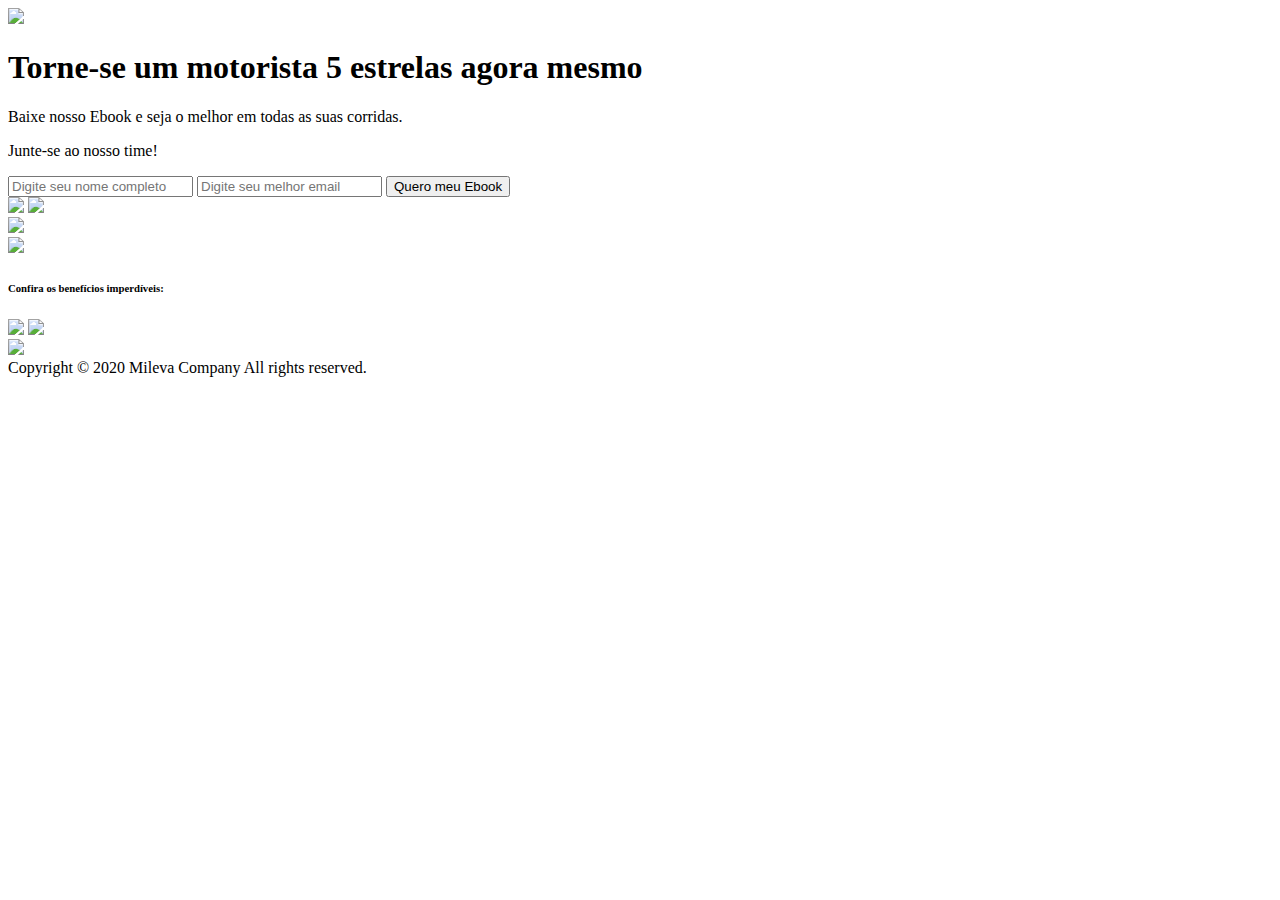
==== index.html @ fca31d97 "Merge branch 'pr/6'" ====
<!DOCTYPE html>
<html lang="pt-br">
  <head>
    <meta charset="utf-8" />

    <meta name="description" content="Você quer se tornar um motorista de aplicativo 5 estrelas? Aprenda em 10 passos como se tornar um hoje mesmo com a Mi Leva app."/>
    <meta name="keywords" content="Motorista de aplicativo"/>
    <meta name="title" content="Motorista de aplicativo: 10 passos para se tornar um 5 estrelas"/>
    <meta name="author" content="Mileva"/>    
    <meta name="viewport" content="width=device-width, initial-scale=1.0, maximum-scale=1.0, user-scalable=no" />

    <title>Mileva - Você em primeiro Lugar!</title>
    <link rel="stylesheet" href="./src/styles.css" />
    <link rel="shortcut icon" href="src/img/icone.png">
    <script src="./src/app.js"></script>
     <!-- Google Tag Manager -->
      <script>(function(w,d,s,l,i){w[l]=w[l]||[];w[l].push({'gtm.start':
      new Date().getTime(),event:'gtm.js'});var f=d.getElementsByTagName(s)[0],
      j=d.createElement(s),dl=l!='dataLayer'?'&l='+l:'';j.async=true;j.src=
      'https://www.googletagmanager.com/gtm.js?id='+i+dl;f.parentNode.insertBefore(j,f);
      })(window,document,'script','dataLayer','GTM-MZ63CZM');</script>
      <!-- End Google Tag Manager -->

   </head>
  <body>

  <body class='home-page'>
    <section class='row fl'>
      <div class='col-a fl'>
        <div class='content-form'>
          <div class='row'>
            <img class='logo' src='./src/img/logo.png' />
          </div>
          
          <h1>Torne-se um motorista 5 estrelas agora mesmo</h1>
          <p>Baixe nosso Ebook e seja o melhor em todas as suas corridas.</p>

          <p>Junte-se ao nosso time!</p>
            <!-- Início do Formulário Gama Academy -->
            <form method="POST" action="https://smtl.gama.academy/leads/bfeee317-b7e1-11ea-8228-89cff86db9a0">
              <input
                placeholder="Digite seu nome completo"
                name="name"
                type="text"
                class='input'
                pattern="^\D{2,}\s[\D\s]{2,}$"
                title="Digite seu nome completo"
                required
              />
              <input
                placeholder="Digite seu melhor email"
                name="email"
                type="email"
                class='input'              
                title="Digite um email válido"
                required
              />
              <input name="redirectTo" type="hidden" value="https://mileva-dh.netlify.app/thanks.html" />            

              <input type="submit" id="botao_planilha" value="Quero meu Ebook"/>

            </form>
            <!--Fim do Formulário Gama Academy -->
        </div>
      </div>
  
      <div class='col-b fl'>
          <img src='./src/img/mulher.png' class='celular' />
          <img src='./src/img/background.png' class='background-mobile' />
      </div>
    </section>

    <section class='fl row descricao'>
      <div class='col-a fl desktop'>
        <img src='./src/img/homem.png' class='homem' />
      </div>

      <div class='col-b fl'>
        <div class='fl content-descricao'>
          <div class='row'>
            <img class='logo-descricao' src='./src/img/logo.png' />
          </div>

          <h6 class='desc-title'>Confira os benefícios imperdíveis:</h6>
  
          <img src='src/img/desc1.png' class='desc fl' />
          <img src='src/img/desc2.png' class='desc fr' />
        </div>
      </div>

      <div class='col-a fl mobile'>
        <img src='./src/img/homem.png' class='homem' />
      </div>

      <footer>
        Copyright © 2020 Mileva Company All rights reserved.
      </footer>
    </section>

    <!-- Google Tag Manager (noscript) -->
    <noscript><iframe src="https://www.googletagmanager.com/ns.html?id=GTM-MZ63CZM"
    height="0" width="0" style="display:none;visibility:hidden"></iframe></noscript>
    <!-- End Google Tag Manager (noscript) -->
  </body>
</html>
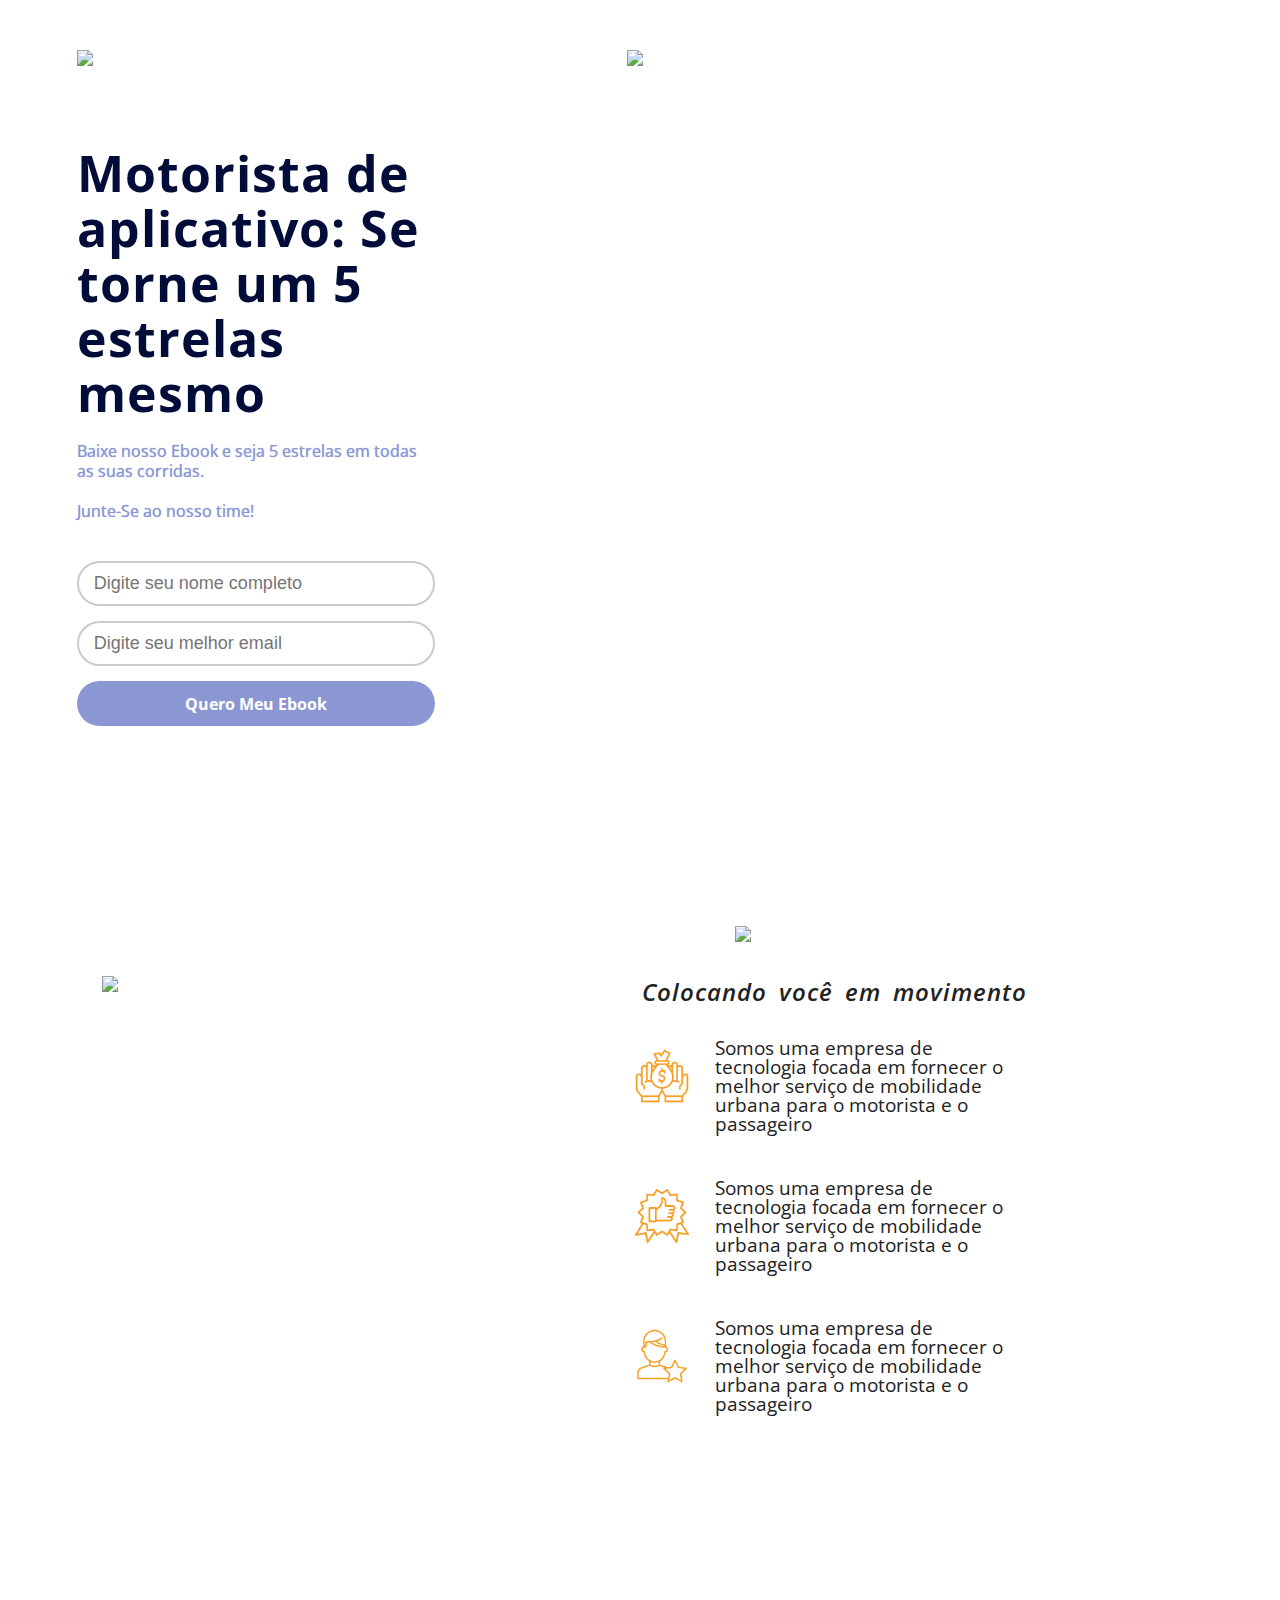
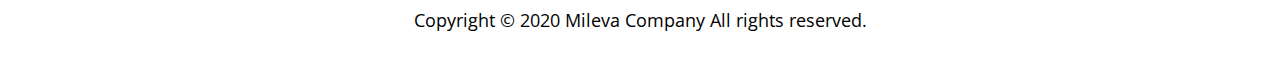
==== commit e146aadf: "Thanks alteracoes" ====
--- a/index.html
+++ b/index.html
@@ -9,10 +9,9 @@
     <meta name="author" content="Mileva"/>    
     <meta name="viewport" content="width=device-width, initial-scale=1.0, maximum-scale=1.0, user-scalable=no" />
 
-    <title>Mileva - Você em primeiro Lugar!</title>
+    <title>Mileva</title>
     <link rel="stylesheet" href="./src/styles.css" />
     <link rel="shortcut icon" href="src/img/icone.png">
-    <script src="./src/app.js"></script>
      <!-- Google Tag Manager -->
       <script>(function(w,d,s,l,i){w[l]=w[l]||[];w[l].push({'gtm.start':
       new Date().getTime(),event:'gtm.js'});var f=d.getElementsByTagName(s)[0],
@@ -31,11 +30,13 @@
           <div class='row'>
             <img class='logo' src='./src/img/logo.png' />
           </div>
-          
-          <h1>Torne-se um motorista 5 estrelas agora mesmo</h1>
-          <p>Baixe nosso Ebook e seja o melhor em todas as suas corridas.</p>
+  
 
-          <p>Junte-se ao nosso time!</p>
+          <h1>Motorista de aplicativo: Se torne um 5 estrelas
+            mesmo</h1>
+          <p>Baixe nosso Ebook e seja 5 estrelas em todas as suas corridas.</p>
+
+          <p>Junte-Se ao nosso time!</p>
             <!-- Início do Formulário Gama Academy -->
             <form method="POST" action="https://smtl.gama.academy/leads/bfeee317-b7e1-11ea-8228-89cff86db9a0">
               <input
@@ -57,7 +58,7 @@
               />
               <input name="redirectTo" type="hidden" value="https://mileva-dh.netlify.app/thanks.html" />            
 
-              <input type="submit" id="botao_planilha" value="Quero meu Ebook"/>
+              <input type="submit" id="botao_planilha" value="Quero Meu Ebook"/>
 
             </form>
             <!--Fim do Formulário Gama Academy -->
@@ -81,10 +82,37 @@
             <img class='logo-descricao' src='./src/img/logo.png' />
           </div>
 
-          <h6 class='desc-title'>Confira os benefícios imperdíveis:</h6>
+          <h6 class='desc-title'>Colocando você em movimento</h6>
   
-          <img src='src/img/desc1.png' class='desc fl' />
-          <img src='src/img/desc2.png' class='desc fr' />
+          <div class='fl row txt-icon-container'>
+            <div class='fl icon-desc'>
+              <img src='src/img/5_hand_money.png' class='fl' />
+            </div>
+
+            <div class='txt-desc fr'>
+              Somos uma empresa de tecnologia focada em fornecer o melhor serviço de mobilidade urbana para o motorista e o passageiro
+            </div>
+          </div>
+  
+          <div class='fl row txt-icon-container'>
+            <div class='fl icon-desc'>
+              <img src='src/img/4_medal.png' class='fl' />
+            </div>
+
+            <div class='txt-desc fr'>
+              Somos uma empresa de tecnologia focada em fornecer o melhor serviço de mobilidade urbana para o motorista e o passageiro
+            </div>
+          </div>
+  
+          <div class='fl row txt-icon-container'>
+            <div class='fl icon-desc'>
+              <img src='src/img/3_perfil.png' class='fl' />
+            </div>
+
+            <div class='txt-desc fr'>
+              Somos uma empresa de tecnologia focada em fornecer o melhor serviço de mobilidade urbana para o motorista e o passageiro
+            </div>
+          </div>
         </div>
       </div>
 
--- a/src/styles.css
+++ b/src/styles.css
@@ -0,0 +1,484 @@
+@import url('https://fonts.googleapis.com/css2?family=Open+Sans:wght@300;400;500;600;800&display=swap');
+
+* {
+    margin: 0;
+    padding: 0;
+    outline: none;
+    box-sizing: border-box;
+}
+
+html,
+body {
+    width: 100%;
+    height: 100%;
+    line-height: 1;
+}
+
+.home-page {
+    background: white url('img/background.png') top right no-repeat;
+    background-size: 60%;
+}
+
+.thanks {
+    background: white url('img/background_pagina_thank_you.png') bottom right no-repeat;
+    background-size: 60%;
+}
+
+.foto {
+    width: 600px;
+    margin: 26% -290px;
+    z-index: 1;
+}
+
+.background2 {
+    width: 800px;
+}
+
+.row {
+    position: relative;
+    width: 100%;
+    float: left;
+}
+
+.fl {
+    float: left;
+}
+
+.fr {
+    float: right;
+}
+
+/* Container Form */
+.col-a {
+    width: 40%;
+}
+
+.content-form {
+    width: 400px;
+    margin: 100px 0 0 35%;
+}
+
+.titulo-obrigado,
+.content-form h1 {
+    width: 100%;
+    font-weight: bold;
+    font-size: 50px;
+    letter-spacing: 1px;
+    line-height: 70px;
+    font-family: 'Open Sans', Tahoma, Arial, Helvetica, sans-serif;
+}
+
+.content-form h1 {
+    color: #010c38;
+}
+
+.content-form p { 
+    color: #8a97d3;
+    font-style: 20px;
+    text-align: left;
+    font-family: 'Open Sans', Tahoma, Arial, Helvetica, sans-serif;
+    text-shadow: 0 0 1px #8a97d3;
+    line-height: 20px;
+    margin-top: 20px;
+}
+
+.logo {
+    width: 80%;
+    margin-bottom: 80px;
+    float: left;
+}
+
+.content-form form { 
+    width: 100%;
+    margin-top: 40px;
+}
+
+.link_download,
+.content-form form button {
+    width: 100%;
+    border-radius: 500px;
+    border: 0;
+    background: #8a97d3;
+    font-weight: bold;
+    font-family: 'Open Sans', Tahoma, Arial, Helvetica, sans-serif;
+    font-size: 16px;
+    text-align: center;
+    line-height: 40px;
+    height: 45px;
+    color: white;
+    cursor: pointer;
+    transition: all .2s ease;
+    border: 2px solid transparent;
+}
+
+#botao_planilha {
+    width: 100%;
+    border-radius: 500px;
+    border: 0;
+    background: #8a97d3;
+    font-weight: bold;
+    font-family: 'Open Sans', Tahoma, Arial, Helvetica, sans-serif;
+    font-size: 16px;
+    text-align: center;
+    line-height: 40px;
+    height: 45px;
+    color: white;
+    cursor: pointer;
+    transition: all .2s ease;
+    border: 2px solid transparent;
+}
+
+
+.link_download:hover,
+.content-form form button:hover {
+    background: white;
+    color:  #8a97d3;
+    border: 2px solid #8a97d3;
+}
+
+.input {
+    border: 2px solid #cbcbcb;
+    padding: 15px;
+    height: 45px;
+    line-height: 45px;
+    color: gray;
+    font-size: 18px;
+    width: 100%;
+    border-radius: 500px;
+    margin-bottom: 15px;
+}
+
+.txt-icon-container {
+    margin-bottom: 20px;
+}
+
+.icon-desc {
+    width: 15%;
+}
+
+.icon-desc img {
+    width: 90%;
+    margin: 10px 10% 0 0;
+}
+
+.txt-desc {
+    font-size: 19px;
+    font-family: "Open Sans", Arial, Helvetica, sans-serif;
+    text-align: left;
+    color: #222;
+    padding: 0 20px 25px;
+    width: 85%;
+}
+
+
+/* Container Celular */
+.col-b {
+    width: 60%;
+}
+
+.celular {
+    position: relative;
+    width: 50%;
+    margin: 100px 0 0 15%;
+}
+
+.background-mobile {
+    display: none;
+}
+
+.titulo-obrigado {
+    color: #8a97d3;
+    letter-spacing: 8px;
+    font-size: 62px;
+    margin-bottom: 50px;
+}
+
+.homem { 
+    width: 80%;
+    margin: 150px 0 0 0;
+    position: relative;
+    float: right;
+}
+
+.descricao {
+    background: url('img/background2.png') left bottom no-repeat;
+    background-size: 40%;
+    min-height: 800px;
+    width: 100%;
+    padding: 100px 0 100px;
+    float: left;
+    position: relative;
+}
+
+.descricao footer {
+    margin-bottom: 50px;
+}
+
+.logo-descricao {
+    width: 50%;
+    margin-left: 25%;
+}
+
+.content-descricao {
+    width: 40%;
+    min-width: 400px;
+    margin: 100px 0 100px 16%;
+}
+
+.desc-title {
+    float: left;
+    width: 100%;
+    text-align: center;
+    margin: 35px 0 35px;
+    font-size: 24px;
+    color: #222;
+    font-style: italic;
+    font-family: "Open Sans", Arial, Helvetica, sans-serif;
+    font-weight: 600;
+    word-spacing: 5px;
+    letter-spacing: 1px;
+}
+
+.desc {
+    margin-top: 30px;
+}
+
+/* THANKS PAGE */
+.thanks {
+    width: 100%;
+    display: block;
+    justify-content: unset;
+}
+
+header,
+footer, 
+section {
+    width: 100%;
+}
+
+.thanks section,
+.thanks video {
+    width: 50%;
+    float: left;
+    position: relative;
+}
+
+.thanks header {
+    background: #F1A430;
+    height: 80px;
+    display: flex;
+    justify-content: center;
+}
+
+.logo-thanks {
+    height: 60px;
+    margin-top: 10px;
+}
+
+.carro {
+    width: 70%;
+    right: 5%;
+    top: 350px;
+    position: absolute;
+}
+
+.descricao footer {
+    text-align: center;
+    font-size: 18px;
+    font-family: "Open Sans", Arial, Helvetica, sans-serif;
+    position: absolute;
+    bottom: 0;
+    margin-bottom: 30px;
+}
+
+.thanks footer {
+    text-align: center;
+    font-size: 18px;
+    font-family: "Open Sans", Arial, Helvetica, sans-serif;
+    width: 100%; 
+    margin: 50px 0 30px;
+    position: absolute;
+    bottom: 30px;
+}
+
+.thanks-content {
+    width: 350px;
+    margin: 100px 0 0 15%;
+}
+
+.thanks-content a {
+    width: 100%;
+    border-radius: 500px;
+    border: 0;
+    background: #FF4F5C;
+    font-weight: bold;
+    font-family: 'Open Sans', Tahoma, Arial, Helvetica, sans-serif;
+    font-size: 18px;
+    text-align: center;
+    line-height: 40px;
+    height: 45px;
+    letter-spacing: 2px;
+    text-decoration: none;
+    color: white;
+    cursor: pointer;
+    transition: all .2s ease;
+    border: 2px solid transparent;
+    float: left;
+}
+
+.thanks-content a:hover {
+    background: white;
+    color: #FF4F5C;
+    border: 2px solid #FF4F5C;
+}
+
+/* THANKS PAGE */
+
+.desktop {
+    display: block;
+}
+
+.mobile {
+    display: none;
+}
+
+/* Media Queries - Responsivo */
+@media screen and (max-width: 1024px) {
+    body {
+        display: block;
+        justify-content: unset;
+        background: white;
+        background-size: 100%;
+    }
+
+    .home-page {
+        background-image: unset;
+    }
+
+    .logo {
+        width: 60%;
+        margin-bottom: 50px;
+        float: left;
+    }
+
+    .col-a,
+    .col-b {
+        width: 100%;
+        position: relative;
+    }
+
+    .content-form {
+        width: 80%;
+        margin: 50px 10% 0;
+    }
+
+    .content-form h1 {
+        font-size: 30px;
+        letter-spacing: 0px;
+        line-height: 50px;
+    }
+
+    .celular {
+        position: relative;
+        width: 80%;
+        margin: 50px 10% 0;
+        z-index: 1;
+        margin-bottom: 40px
+    }
+
+    .background-mobile {
+        display: block;
+        position: absolute;
+        bottom: 0;
+        right: 0;
+        width: 100%;
+        z-index: 0;
+        transform: rotate(180deg);
+    }
+
+    .descricao {
+        background: url(img/background2.png) left bottom no-repeat;
+        background-size: 80%;
+        min-height: unset;
+        width: 100%;
+        padding: 30px 0 50px;
+    }
+
+    .content-descricao {
+        width: 90%;
+        min-width: unset;
+        margin: 50px 5% 20px 5%;
+    }
+
+    .desc {
+        width: 60%;
+        margin: 20px 20% 20px 20%;
+    }
+        
+    .homem { 
+        width: 80%;
+        margin: 70px 10%;
+    }
+  
+    .desktop {
+        display: none;
+    }
+
+    .mobile {
+        display: block;
+    }
+
+    .thanks section,
+    .thanks video {
+        width: 100%;
+        float: left;
+        position: relative;
+    }
+
+    .thanks-content {
+        width: 60%;
+        margin: 100px 0px 0 20%;
+        float: left;
+        position: relative;
+        text-align: center;
+    }
+
+    .thanks footer {
+        position: relative;
+        float: left;
+    }
+
+    .carro {
+        float: left;
+        margin: 70px 15% 50px;
+        position: relative;
+        width: 70%;
+        right: unset;
+        top: unset;
+    }
+
+    .thanks {
+        background: unset;
+    }
+}
+
+@media screen and (min-width: 1024px) and (max-width: 1280px) {
+    .content-form {
+        width: 70%;
+        margin: 50px 15% 0;
+    }
+
+    .content-form h1 {
+        font-size: 50px;
+        line-height: 55px;
+    }
+
+    .celular {
+        position: relative;
+        width: 70%;
+        margin: 50px 15% 0;
+        z-index: 1;
+        margin-bottom: 40px
+    }
+    
+}   
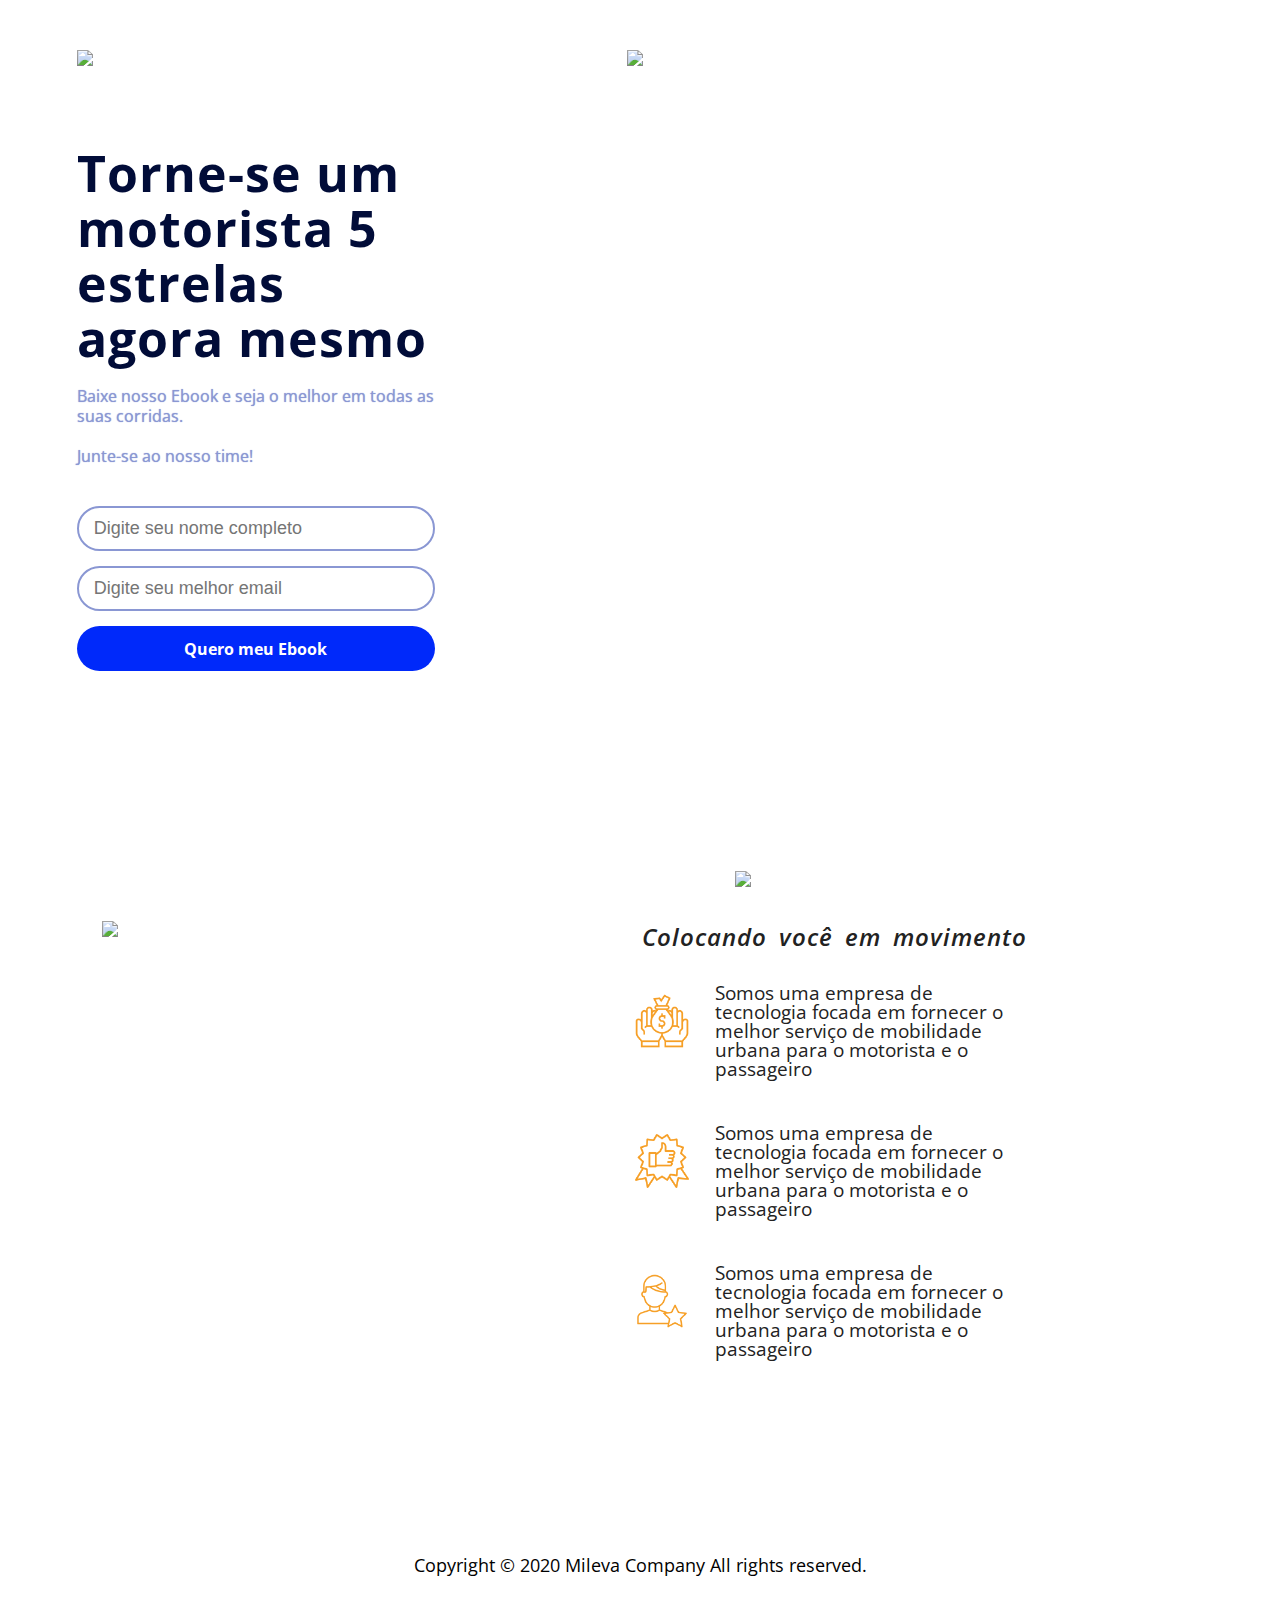
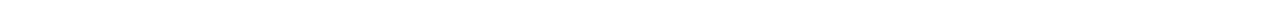
==== commit db87d608: "Merge branch 'master' of https://github.com/MiLevaDH/MiLeva into novo-projeto-merge" ====
--- a/index.html
+++ b/index.html
@@ -9,7 +9,7 @@
     <meta name="author" content="Mileva"/>    
     <meta name="viewport" content="width=device-width, initial-scale=1.0, maximum-scale=1.0, user-scalable=no" />
 
-    <title>Mileva</title>
+    <title>Mileva - Você em primeiro Lugar!</title>
     <link rel="stylesheet" href="./src/styles.css" />
     <link rel="shortcut icon" href="src/img/icone.png">
      <!-- Google Tag Manager -->
@@ -30,13 +30,11 @@
           <div class='row'>
             <img class='logo' src='./src/img/logo.png' />
           </div>
-  
+          
+          <h1>Torne-se um motorista 5 estrelas agora mesmo</h1>
+          <p>Baixe nosso Ebook e seja o melhor em todas as suas corridas.</p>
 
-          <h1>Motorista de aplicativo: Se torne um 5 estrelas
-            mesmo</h1>
-          <p>Baixe nosso Ebook e seja 5 estrelas em todas as suas corridas.</p>
-
-          <p>Junte-Se ao nosso time!</p>
+          <p>Junte-se ao nosso time!</p>
             <!-- Início do Formulário Gama Academy -->
             <form method="POST" action="https://smtl.gama.academy/leads/bfeee317-b7e1-11ea-8228-89cff86db9a0">
               <input
@@ -58,7 +56,7 @@
               />
               <input name="redirectTo" type="hidden" value="https://mileva-dh.netlify.app/thanks.html" />            
 
-              <input type="submit" id="botao_planilha" value="Quero Meu Ebook"/>
+              <input type="submit" id="botao_planilha" value="Quero meu Ebook"/>
 
             </form>
             <!--Fim do Formulário Gama Academy -->
--- a/src/styles.css
+++ b/src/styles.css
@@ -64,7 +64,7 @@
     font-weight: bold;
     font-size: 50px;
     letter-spacing: 1px;
-    line-height: 70px;
+    line-height: 68px;
     font-family: 'Open Sans', Tahoma, Arial, Helvetica, sans-serif;
 }
 
@@ -98,7 +98,7 @@
     width: 100%;
     border-radius: 500px;
     border: 0;
-    background: #8a97d3;
+    background: #0029FA;
     font-weight: bold;
     font-family: 'Open Sans', Tahoma, Arial, Helvetica, sans-serif;
     font-size: 16px;
@@ -115,7 +115,7 @@
     width: 100%;
     border-radius: 500px;
     border: 0;
-    background: #8a97d3;
+    background: #0029FA;
     font-weight: bold;
     font-family: 'Open Sans', Tahoma, Arial, Helvetica, sans-serif;
     font-size: 16px;
@@ -137,7 +137,7 @@
 }
 
 .input {
-    border: 2px solid #cbcbcb;
+    border: 2px solid #8a97d3;
     padding: 15px;
     height: 45px;
     line-height: 45px;
@@ -189,8 +189,8 @@
 .titulo-obrigado {
     color: #8a97d3;
     letter-spacing: 8px;
-    font-size: 62px;
-    margin-bottom: 50px;
+    font-size: 53px;
+    margin-left: 105px;
 }
 
 .homem { 
@@ -307,29 +307,30 @@
 }
 
 .thanks-content a {
-    width: 100%;
-    border-radius: 500px;
+    width: 550px;
+    border-radius: 100px;
     border: 0;
-    background: #FF4F5C;
+    background: #0029FA;
     font-weight: bold;
     font-family: 'Open Sans', Tahoma, Arial, Helvetica, sans-serif;
-    font-size: 18px;
-    text-align: center;
-    line-height: 40px;
-    height: 45px;
-    letter-spacing: 2px;
+    font-size: 43px;
+    text-align: center;
+    line-height: 100px;
+    height: 110px;
+    letter-spacing: 5px;
     text-decoration: none;
     color: white;
     cursor: pointer;
     transition: all .2s ease;
     border: 2px solid transparent;
     float: left;
+    margin-top: 90px;
 }
 
 .thanks-content a:hover {
     background: white;
-    color: #FF4F5C;
-    border: 2px solid #FF4F5C;
+    color: #0029FA;
+    border: 2px solid #0029FA;
 }
 
 /* THANKS PAGE */
